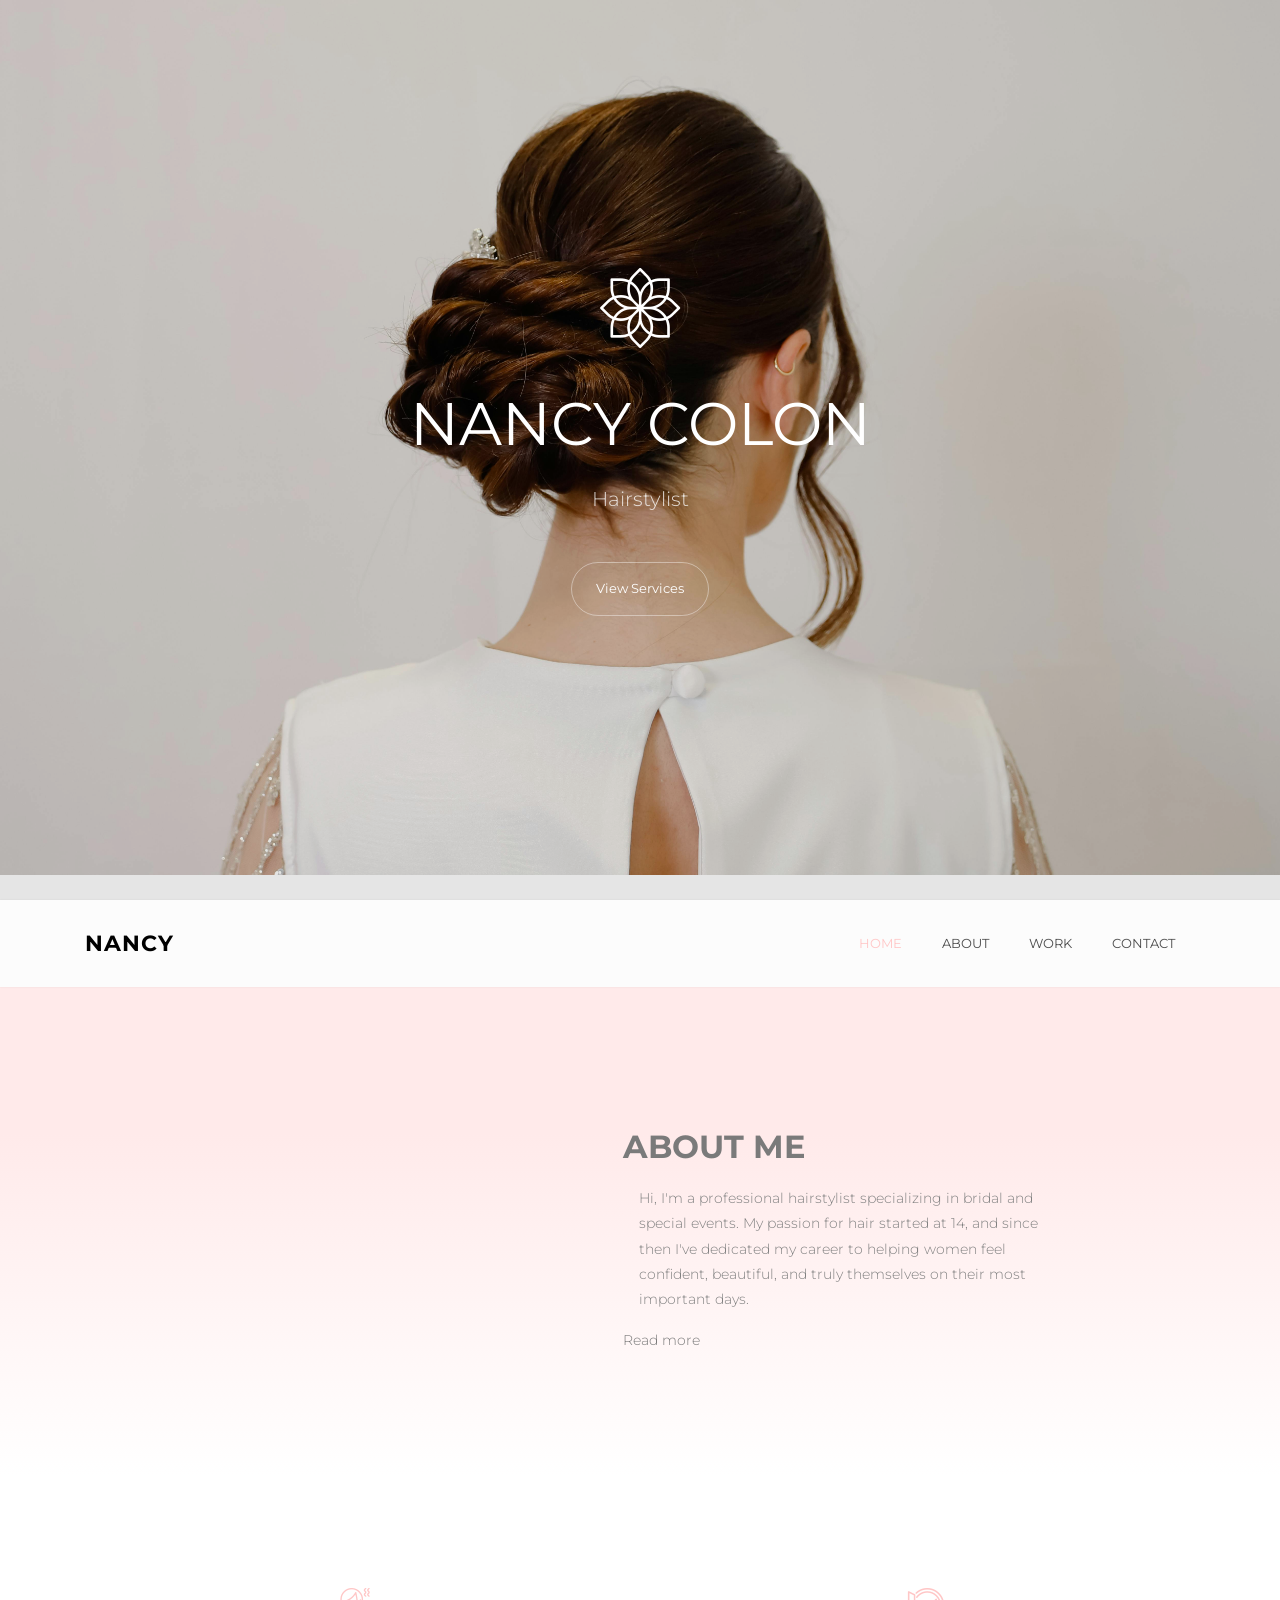
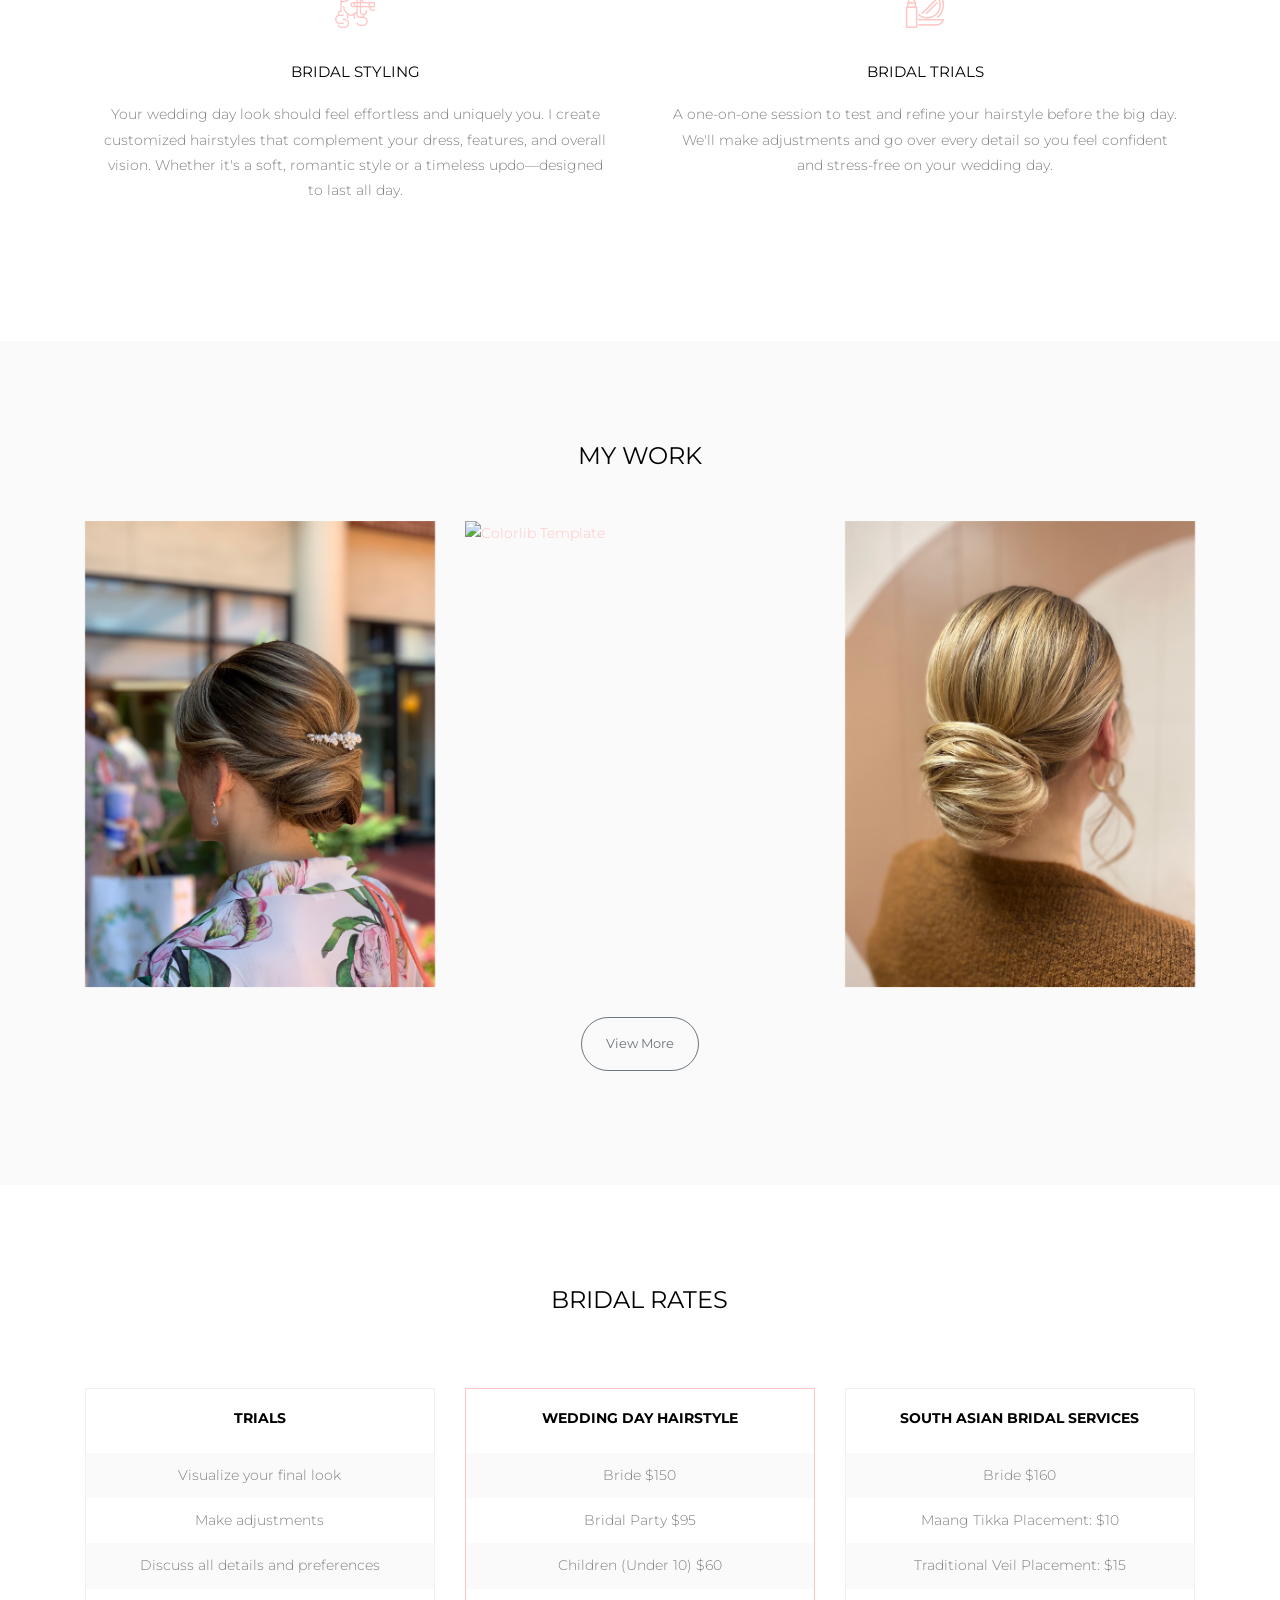
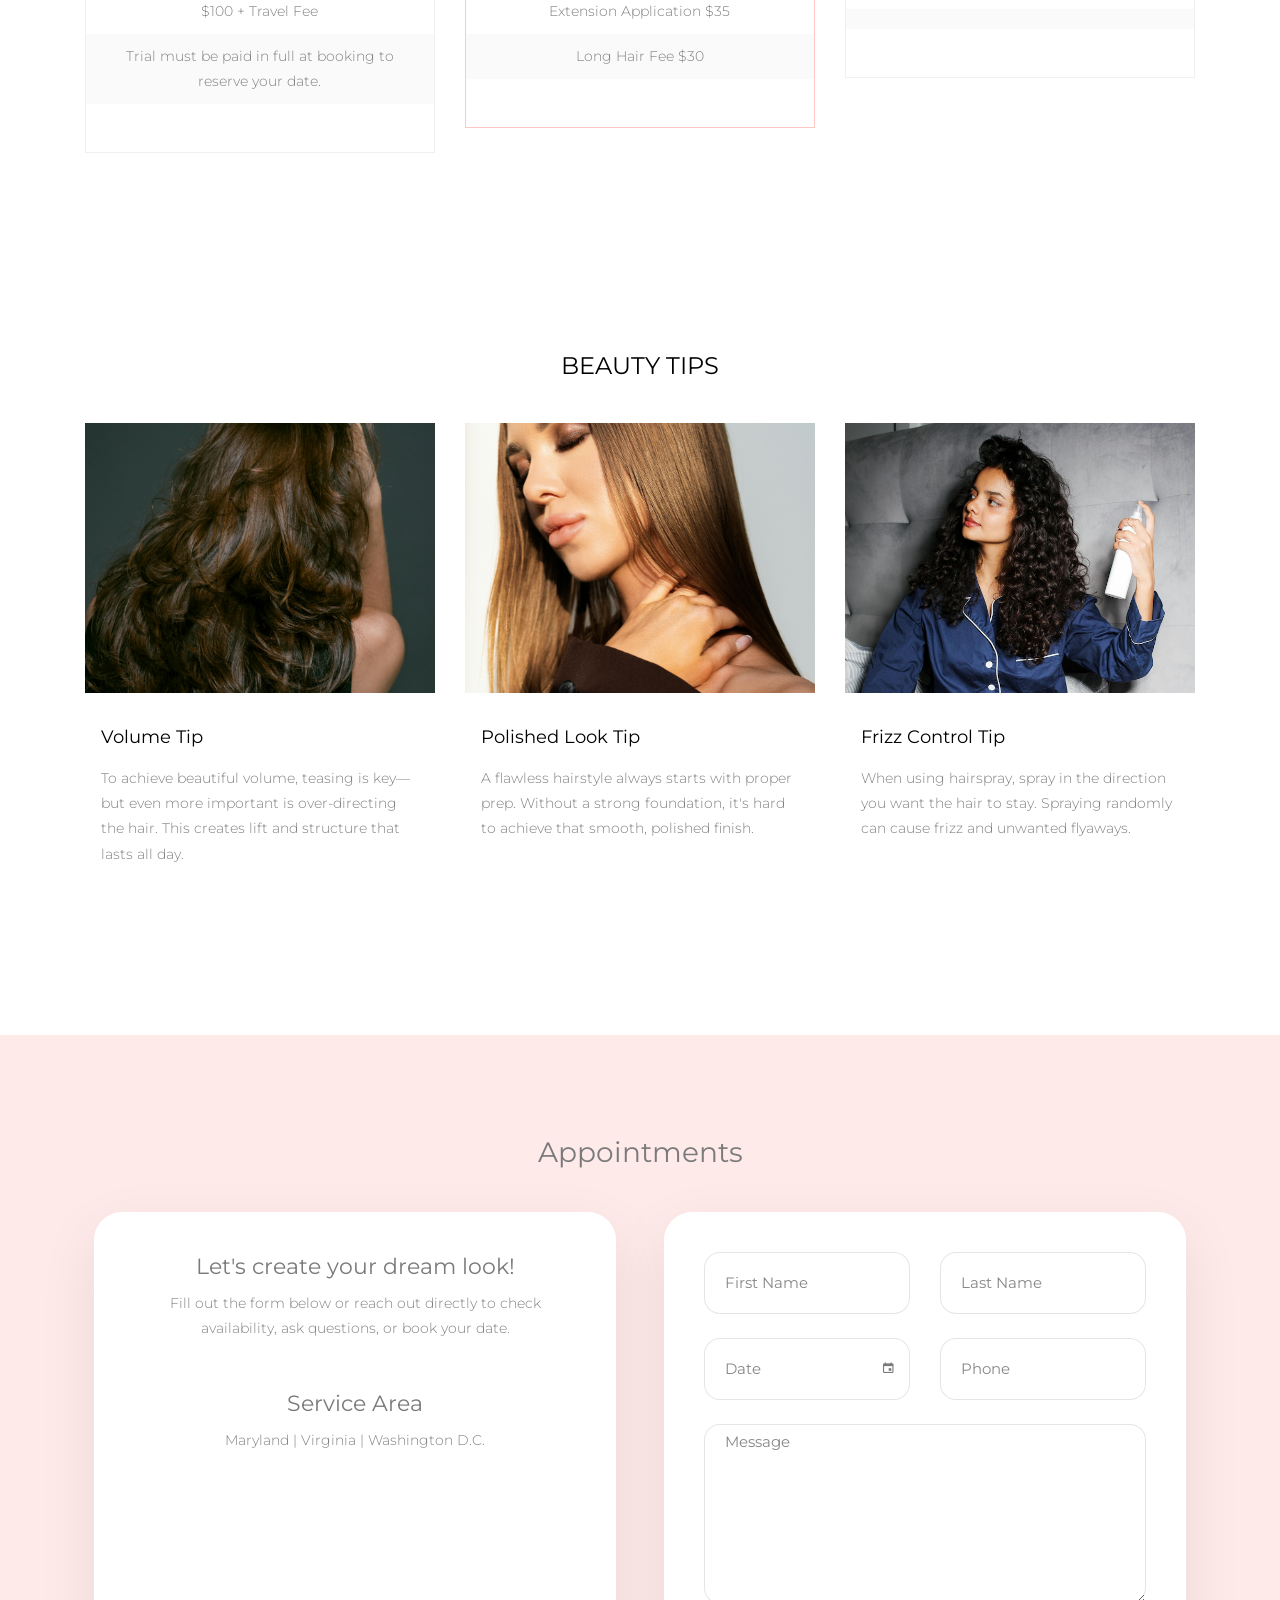
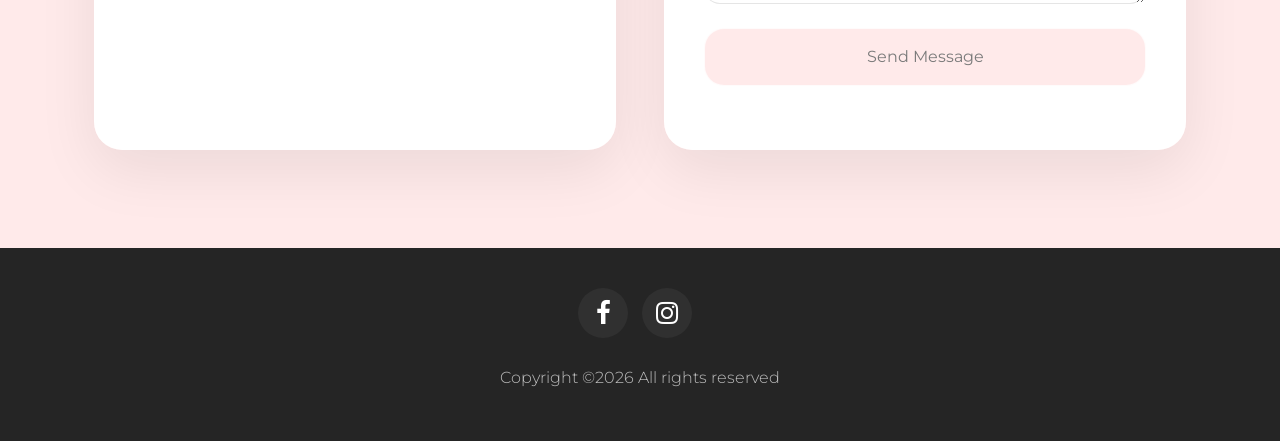
==== index.html @ 6ad8c35d "Initial commit" ====
<!DOCTYPE html>
<html lang="en">
  <head>
    <title>Nancy Colon - Hairstylist</title>
    <meta charset="utf-8">
    <meta name="viewport" content="width=device-width, initial-scale=1, shrink-to-fit=no">
    
    <link href="https://fonts.googleapis.com/css?family=Montserrat:300,400,600,700" rel="stylesheet">

    <link rel="stylesheet" href="css/open-iconic-bootstrap.min.css">
    <link rel="stylesheet" href="css/animate.css">
    
    <link rel="stylesheet" href="css/owl.carousel.min.css">
    <link rel="stylesheet" href="css/owl.theme.default.min.css">
    <link rel="stylesheet" href="css/magnific-popup.css">

    <link rel="stylesheet" href="css/aos.css">

    <link rel="stylesheet" href="css/ionicons.min.css">

    <link rel="stylesheet" href="css/bootstrap-datepicker.css">
    <link rel="stylesheet" href="css/jquery.timepicker.css">

    
    <link rel="stylesheet" href="css/flaticon.css">
    <link rel="stylesheet" href="css/icomoon.css">
    <link rel="stylesheet" href="css/style.css">
  </head>
  <body>
    
    <div class="hero-wrap js-fullheight" style="background-image: url('images/bg_10.jpg');" data-stellar-background-ratio="0.5">
      <div class="overlay"></div>
      <div class="container">
        <div class="row no-gutters slider-text js-fullheight align-items-center justify-content-center" data-scrollax-parent="true">
          <div class="col-md-8 ftco-animate text-center" data-scrollax=" properties: { translateY: '70%' }">
          	<div class="icon">
          		<a href="index.html" class="logo">
          			<span class="flaticon-flower"></span>
					<!-- <image src="images/logo3.png" class="logo-img" alt="Logo" height="50px" width="50px"> -->
          			<!-- <h1>NC</h1> -->
          		</a>
          	</div>
            <h1 class="mb-4" data-scrollax="properties: { translateY: '30%', opacity: 1.6 }">Nancy Colon</h1>
            <p class="mb-5" data-scrollax="properties: { translateY: '30%', opacity: 1.6 }">Hairstylist</p>

            <p data-scrollax="properties: { translateY: '30%', opacity: 1.6 }"><a href="#services" class="btn btn-white btn-outline-white px-4 py-3">View Services</a></p>
          </div>
        </div>
      </div>
    </div>

    <nav class="navbar navbar-expand-lg navbar-dark ftco_navbar bg-dark ftco-navbar-light" id="ftco-navbar">
	    <div class="container">
	      <a class="navbar-brand" href="index.html">Nancy</a>
	      <button class="navbar-toggler" type="button" data-toggle="collapse" data-target="#ftco-nav" aria-controls="ftco-nav" aria-expanded="false" aria-label="Toggle navigation">
	        <span class="oi oi-menu"></span>
	      </button>

	      <div class="collapse navbar-collapse" id="ftco-nav">
	        <ul class="navbar-nav ml-auto">
	          <li class="nav-item active"><a href="index.html" class="nav-link">Home</a></li>
	          <li class="nav-item"><a href="about.html" class="nav-link">About</a></li>
	          <!-- <li class="nav-item"><a href="services.html" class="nav-link">Services</a></li> -->
	          <li class="nav-item"><a href="work.html" class="nav-link">Work</a></li>
	          <!-- <li class="nav-item"><a href="blog.html" class="nav-link">Blog</a></li> -->
	          <li class="nav-item"><a href="contact.html" class="nav-link">Contact</a></li>
	        </ul>
	      </div>
	    </div>
	  </nav>
    <!-- END nav -->

	<section class="ftco-section about-me-section">
		<div class="container">
			<div class="row align-items-center justify-content-between">
				<div class="col-md-1 ftco-animate"></div>
				<div class="col-md-4 ftco-animate">
					<div class="img" style="background-image: url(images/profile_1.JPG); min-height: 360px; min-width: none; background-size: cover; background-position: center;"></div>
				</div>
				<div class="col-md-5 ftco-animate" style="margin-top: 1rem;">
					<h2 class="mb-3" style="color: #7a7a7a;">ABOUT ME</h2>
					<p class="mb-3 paragraph-spacing">Hi, I'm a professional hairstylist specializing in bridal and special events. My passion for hair started at 14, and since then I've dedicated my career to helping women feel confident, beautiful, and truly themselves on their most important days.</p>
					<a href="about.html" class="mb-3" style="color: #7a7a7a;">Read more</a>
				</div>
				<div class="col-md-1 ftco-animate"></div>
			</div>
		</div>
	</section>

	<!-- SERVICES NOT DISPLAYED -->
    <section class="ftco-section services-section " id="services">
    	<div class="container">
    		<div class="row">
				<div class="col-md-6 ftco-animate">
					<div class="media d-block text-center block-6 services">
					<div class="icon d-flex mb-3"><span class="flaticon-curl"></span></div>
					<div class="media-body">
						<h3 class="heading">Bridal Styling</h3>
						<p class="paragraph-spacing">Your wedding day look should feel effortless and uniquely you. I create customized hairstyles that complement your dress, features, and overall vision. Whether it's a soft, romantic style or a timeless updo—designed to last all day.</p>
					</div>
					</div>      
				</div>
				<div class="col-md-6 ftco-animate">
					<div class="media d-block text-center block-6 services">
					<div class="icon d-flex mb-3"><span class="flaticon-cosmetics"></span></div>
					<div class="media-body">
						<h3 class="heading">Bridal Trials</h3>
						<p class="paragraph-spacing">A one-on-one session to test and refine your hairstyle before the big day. We'll make adjustments and go over every detail so you feel confident and stress-free on your wedding day.</p>
					</div>
					</div>      
				</div>
				<!-- <div class="col-md-4 ftco-animate">
					<div class="media d-block text-center block-6 services">
					<div class="icon d-flex mb-3"><span class="flaticon-curl"></span></div>
					<div class="media-body">
						<h3 class="heading">Hair Style</h3>
						<p>Even the all-powerful Pointing has no control about the blind texts it is an almost unorthographic.</p>
					</div>
					</div>    
				</div> -->
			</div>
    	</div>
    </section>

	<!-- STAFF NOT DISPLAYED -->
    <section class="ftco-section bg-light" style="display: none;">
      <div class="container">
      	<div class="row justify-content-center mb-5 pb-3">
          <div class="col-md-7 heading-section ftco-animate text-center">
            <h2 class="mb-4">Our Beauty Experts</h2>
            <p>Far far away, behind the word mountains, far from the countries Vokalia and Consonantia, there live the blind texts.</p>
          </div>
        </div>
        <div class="row">
        	<div class="col-lg-3 d-flex mb-sm-4 ftco-animate">
        		<div class="staff">
      				<div class="img mb-4" style="background-image: url(images/person_1.jpg);"></div>
      				<div class="info text-center">
      					<h3><a href="teacher-single.html">Mellisa Smith</a></h3>
      					<span class="position">Stylist</span>
      					<div class="text">
	        				<p>Far far away, behind the word mountains, far from the countries Vokalia and Consonantia, there live the blind texts.</p>
	        			</div>
      				</div>
        		</div>
        	</div>
        	<div class="col-lg-3 d-flex mb-sm-4 ftco-animate">
        		<div class="staff">
      				<div class="img mb-4" style="background-image: url(images/person_2.jpg);"></div>
      				<div class="info text-center">
      					<h3><a href="teacher-single.html">Marie Mush</a></h3>
      					<span class="position">Fashionist</span>
      					<div class="text">
	        				<p>Far far away, behind the word mountains, far from the countries Vokalia and Consonantia, there live the blind texts.</p>
	        			</div>
      				</div>
        		</div>
        	</div>
        	<div class="col-lg-3 d-flex mb-sm-4 ftco-animate">
        		<div class="staff">
      				<div class="img mb-4" style="background-image: url(images/person_3.jpg);"></div>
      				<div class="info text-center">
      					<h3><a href="teacher-single.html">Ana Jacobson</a></h3>
      					<span class="position">Makeup Stylist</span>
      					<div class="text">
	        				<p>Far far away, behind the word mountains, far from the countries Vokalia and Consonantia, there live the blind texts.</p>
	        			</div>
      				</div>
        		</div>
        	</div>
        	<div class="col-lg-3 d-flex mb-sm-4 ftco-animate">
        		<div class="staff">
      				<div class="img mb-4" style="background-image: url(images/person_4.jpg);"></div>
      				<div class="info text-center">
      					<h3><a href="teacher-single.html">Ivan Dorchsner</a></h3>
      					<span class="position">Nail Specialist</span>
      					<div class="text">
	        				<p>Far far away, behind the word mountains, far from the countries Vokalia and Consonantia, there live the blind texts.</p>
	        			</div>
      				</div>
        		</div>
        	</div>
        </div>
      </div>
    </section>
	<!-- DISCOUNTS NOT DISPLAYED -->
	<section class="ftco-section ftco-discount img" style="display: none ;background-image: url(images/bg_2.jpg);">
		<div class="overlay"></div>
		<div class="container">
			<div class="row justify-content-end">
				<div class="col-md-5 discount ftco-animate">
					<h3>Save up to 25% Off</h3>
					<h2 class="mb-4">Student Discount</h2>
					<p class="mb-4">Even the all-powerful Pointing has no control about the blind texts it is an almost unorthographic life One day however a small line of blind text by the name of Lorem Ipsum decided to leave for the far World of Grammar.</p>
					<p><a href="#" class="btn btn-white btn-outline-white px-4 py-3">Book Now</a></p>
				</div>
			</div>
		</div>
	</section>

    <section class="ftco-section bg-light">
    	<div class="container">
    		<div class="row justify-content-center mb-4">
				<div class="col-md-7 heading-section text-center ftco-animate">
					<h2 class="mb-4">My Work</h2>
					<!-- <p>Far far away, behind the word mountains, far from the countries Vokalia and Consonantia, there live the blind texts.</p> -->
				</div>
			</div>
			<div class="row">
				<div class="col-md-4 ftco-animate">
					<a href="images/1.jpeg" class="work-entry image-popup" >
						<img src="images/1.jpeg" class="img-fluid" alt="Colorlib Template">
						
					</a>
				</div>
				<div class="col-md-4 ftco-animate">
					<a href="images/2.jpg" class="work-entry image-popup">
						<img src="images/2.jpg" class="img-fluid" alt="Colorlib Template">
					</a>
				</div>
				<div class="col-md-4 ftco-animate">
					<a href="images/3.jpeg" class="work-entry image-popup">
						<img src="images/3.jpeg" class="img-fluid" alt="Colorlib Template">
					</a>
				</div>
			</div>
			<p class="button text-center"><a href="work.html" class="btn btn-secondary btn-outline-secondary px-4 py-3">View More</a></p>
    	</div>
    </section>

    <section class="ftco-partner bg-light " style="display: none;">
    	<div class="container">
    		<div class="row partner justify-content-center">
    			<div class="col-md-10">
    				<div class="row">
		        	<div class="col-md-3 ftco-animate">
		        		<a href="#" class="partner-entry">
		        			<img src="images/partner-1.jpg" class="img-fluid" alt="Colorlib template">
		        		</a>
		        	</div>
		        	<div class="col-md-3 ftco-animate">
		        		<a href="#" class="partner-entry">
		        			<img src="images/partner-2.jpg" class="img-fluid" alt="Colorlib template">
		        		</a>
		        	</div>
		        	<div class="col-md-3 ftco-animate">
		        		<a href="#" class="partner-entry">
		        			<img src="images/partner-3.jpg" class="img-fluid" alt="Colorlib template">
		        		</a>
		        	</div>
		        	<div class="col-md-3 ftco-animate">
		        		<a href="#" class="partner-entry">
		        			<img src="images/partner-4.jpg" class="img-fluid" alt="Colorlib template">
		        		</a>
		        	</div>
	        	</div>
	        </div>
        </div>
    	</div>
    </section>

	<section class="ftco-section">
		<div class="container">
			<div class="row justify-content-center mb-5 pb-3">
		<div class="col-md-7 heading-section text-center ftco-animate">
			<h2 class="mb-2">Bridal Rates</h2>
		</div>
	</div>
	<div class="row">

		<div class="col-md-4 ftco-animate">
			<div class="pricing-entry pb-5 text-center">
				<div>
					<h3 class="mb-1"><b>Trials</b></h3>
					<!-- <p><span class="price"></span></p> -->
				</div>
				<ul>
					<li>Visualize your final look</li>
					<li>Make adjustments</li>
					<li>Discuss all details and preferences</li>
					<li>$100 + Travel Fee</li>
					<li>Trial must be paid in full at booking to reserve your date.</li>
				</ul>
				<!-- <p class="button text-center"><a href="#" class="btn btn-primary btn-outline-primary px-4 py-3"></a></p> -->
			</div>
		</div>
		<div class="col-md-4 ftco-animate">
			<div class="pricing-entry active pb-5 text-center">
				<div>
					<h3 class="mb-1"><b>Wedding Day Hairstyle</b></h3>
					<!-- <p><span class="price">$35-$150</span></p> -->
				</div>
				<ul>
					<li>Bride $150</li>
					<li>Bridal Party $95</li>
					<li>Children (Under 10) $60</li>
					<li>Extension Application $35</li>
					<li>Long Hair Fee $30</li>
				</ul>
				<!-- <p class="button text-center"><a href="#" class="btn btn-primary btn-outline-primary px-4 py-3">Order now</a></p> -->
			</div>
		</div>
		
		<div class="col-md-4 ftco-animate">
			<div class="pricing-entry pb-5 text-center">
				<div>
					<h3 class="mb-1"><b>South Asian Bridal Services</b></h3>
					<!-- <p><span class="price">$95</span> <span class="per">/ each</span></p> -->
				</div>
				<ul>
					<li>Bride $160</li>
					<li>Maang Tikka Placement: $10</li>
					<li>Traditional Veil Placement: $15</li>
					<li></li>
					<li></li>
				</ul>
				<!-- <p class="button text-center"><a href="#" class="btn btn-primary btn-outline-primary px-4 py-3">Order now</a></p> -->
			</div>
		</div>
		
		<!-- <div class="col-md-3 ftco-animate">
			<div class="pricing-entry pb-5 text-center">
				<div>
					<h3 class="mb-4">Extension Application</h3>
					<p><span class="price">$35</span></p>
				</div>
				<ul>
					<li>Long Hair Fee $30</li>
				</ul>
				<p class="button text-center"><a href="#" class="btn btn-primary btn-outline-primary px-4 py-3">Order now</a></p>
			</div>
		</div> -->
	</div>
		</div>
	</section>


	<section class="ftco-section">
      <div class="container">
        <div class="row justify-content-center mb-3">
          <div class="col-md-7 heading-section ftco-animate text-center">
            <h2 class="mb-4">BEAUTY TIPS</h2>
          </div>
        </div>
        <div class="row d-flex">
          <div class="col-md-4 d-flex ftco-animate">
          	<div class="blog-entry align-self-stretch">
              <div class="block-20" style="background-image: url('images/volume.jpg');">
              </div>
              <div class="text py-4 d-block">
                <h3 class="heading mt-2 paragraph-spacing"><a href="#">Volume Tip</a></h3>
                <p class="paragraph-spacing">To achieve beautiful volume, teasing is key—but even more important is over-directing the hair. This creates lift and structure that lasts all day.</p>
              </div>
            </div>
          </div>
          <div class="col-md-4 d-flex ftco-animate">
          	<div class="blog-entry align-self-stretch">
              <div class="block-20" style="background-image: url('images/polished.jpg');">
              </div>
              <div class="text py-4 d-block">
                <h3 class="heading mt-2 paragraph-spacing"><a href="#">Polished Look Tip</a></h3>
                <p class="paragraph-spacing">A flawless hairstyle always starts with proper prep. Without a strong foundation, it's hard to achieve that smooth, polished finish.</p>
              </div>
            </div>
          </div>
          <div class="col-md-4 d-flex ftco-animate">
          	<div class="blog-entry align-self-stretch">
              <div class="block-20" style="background-image: url('images/frizz2.png');">
              </div>
              <div class="text py-4 d-block">
                <h3 class="heading mt-2 paragraph-spacing"><a href="#">Frizz Control Tip</a></h3>
                <p class="paragraph-spacing">When using hairspray, spray in the direction you want the hair to stay. Spraying randomly can cause frizz and unwanted flyaways.</p>
              </div>
            </div>
          </div>
        </div>
      </div>
    </section>

		
	<section class="ftco-section ftco-appointment ">
			<div class="overlay"></div>
			
    	<div class="container">
			
    		<div class="row">
			<div class="col-12">
				<h3 class="mb-3 text-center" style="color: #7a7a7a;">Appointments</h3>
			</div>
    		</div>
    		<div class="row d-md-flex align-items-center">
    			<!-- <div class="col-md-2"></div> -->
				<div class="col-md-6 appointment ftco-animate d-flex align-self-stretch">
	    			<div class="appointment-info  text-center">

	    				<div class="mb-5">
							 <h3 class="mb-2">Let's create your dream look!</h3>
							<p class="day">Fill out the form below or reach out directly to check availability, ask questions, or book your date.</p>
	    				</div>
	    				<div class="mb-2">
	    					<h3 class="mb-2">Service Area</h3>
		    				<p>Maryland | Virginia | Washington D.C.</p>
	    				</div>
	    			</div>
	    		</div>
	    		<div class="col-md-6 appointment ftco-animate">
	    			
	    			<form action="#" class="appointment-form">
						<div class="row form-group d-flex">
							<div class="col-md-6">
								<input type="text" class="form-control" placeholder="First Name">
							</div>
							<div class="col-md-6">
								<input type="text" class="form-control" placeholder="Last Name">
							</div>
						</div>
						<div class="row form-group d-flex">
							<div class="col-md-6">
								<div class="input-wrap">
									<div class="icon"><span class="ion-md-calendar"></span></div>
									<input type="text" id="appointment_date" class="form-control" placeholder="Date">
								</div>
							</div>
							<div class="col-md-6">
								<input type="text" class="form-control" placeholder="Phone">
							</div>
						</div>
						<div class="form-group">
						<textarea name="" id="" cols="30" rows="3" class="form-control" placeholder="Message"></textarea>
						</div>
						<div class="form-group">
						<input type="submit" value="Send Message" class="btn appointment-bg btn-white btn-outline-white py-3 px-4">
						</div>
					</form>
	    		</div>    			
    		</div>
    	</div>
    </section>

    <footer class="ftco-footer ftco-section img footer-short">
    	<div class="overlay"></div>
      <div class="container">
        <div class="row">
          <div class="col-md-12 text-center">
            <div class="ftco-footer-widget mb-2"><ul class="ftco-footer-social list-unstyled float-md-center float-lft mt-2">
                <!-- <li class="ftco-animate"><a href="#"><span class="icon-twitter"></span></a></li> -->
                <li class="ftco-animate"><a href="#"><span class="icon-facebook"></span></a></li>
                <li class="ftco-animate"><a href="#"><span class="icon-instagram"></span></a></li>
              </ul>
            </div>
          </div>
        </div>
        <div class="row">
          <div class="col-md-12 text-center">
            <p><!-- Link back to Colorlib can't be removed. Template is licensed under CC BY 3.0. -->
            Copyright &copy;<script>document.write(new Date().getFullYear());</script> All rights reserved</a>
            <!-- Link back to Colorlib can't be removed. Template is licensed under CC BY 3.0. --></p>
          </div>
        </div>
      </div>
    </footer>
    
  

  <!-- loader -->
  <div id="ftco-loader" class="show fullscreen"><svg class="circular" width="48px" height="48px"><circle class="path-bg" cx="24" cy="24" r="22" fill="none" stroke-width="4" stroke="#eeeeee"/><circle class="path" cx="24" cy="24" r="22" fill="none" stroke-width="4" stroke-miterlimit="10" stroke="#F96D00"/></svg></div>


  <script src="js/jquery.min.js"></script>
  <script src="js/jquery-migrate-3.0.1.min.js"></script>
  <script src="js/popper.min.js"></script>
  <script src="js/bootstrap.min.js"></script>
  <script src="js/jquery.easing.1.3.js"></script>
  <script src="js/jquery.waypoints.min.js"></script>
  <script src="js/jquery.stellar.min.js"></script>
  <script src="js/owl.carousel.min.js"></script>
  <script src="js/jquery.magnific-popup.min.js"></script>
  <script src="js/aos.js"></script>
  <script src="js/jquery.animateNumber.min.js"></script>
  <script src="js/bootstrap-datepicker.js"></script>
  <script src="js/jquery.timepicker.min.js"></script>
  <script src="js/scrollax.min.js"></script>
  <script src="https://maps.googleapis.com/maps/api/js?key=AIzaSyBVWaKrjvy3MaE7SQ74_uJiULgl1JY0H2s&sensor=false"></script>
  <script src="js/google-map.js"></script>
  <script src="js/main.js"></script>
    
  </body>
</html>
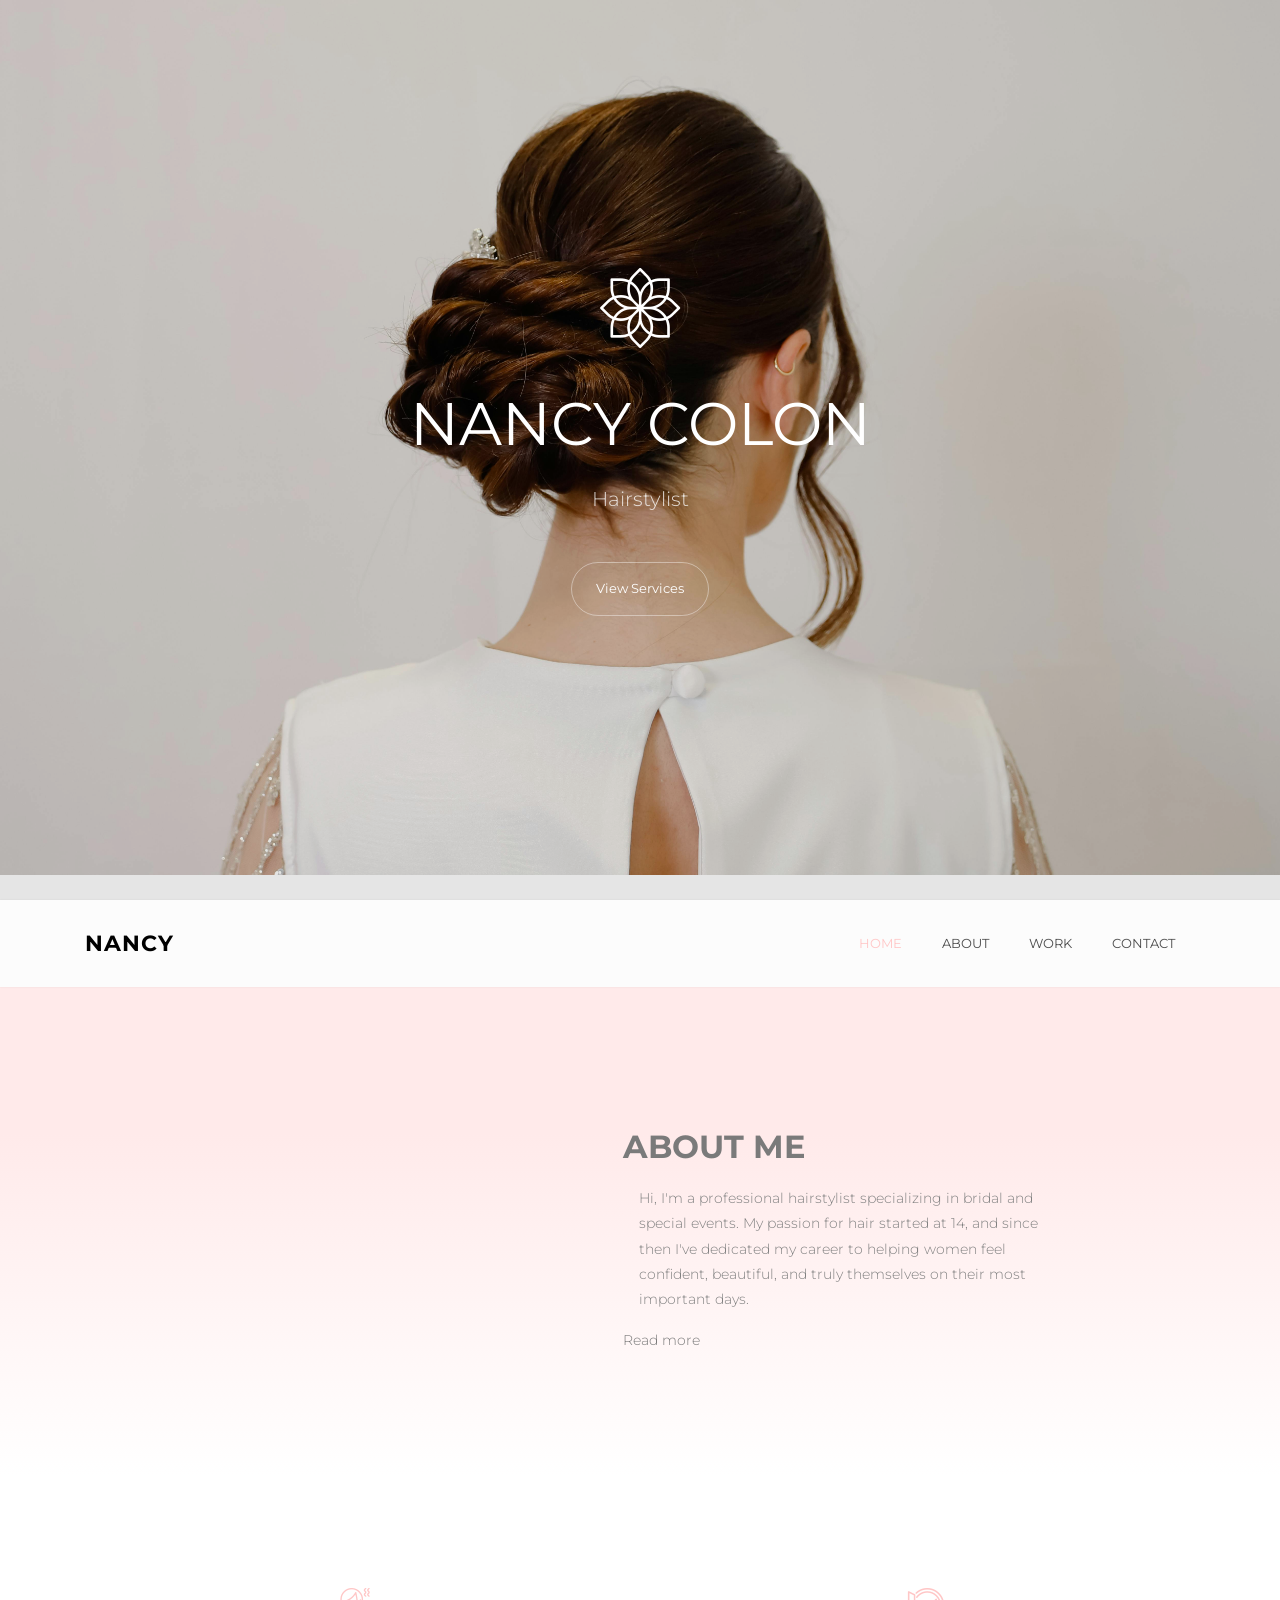
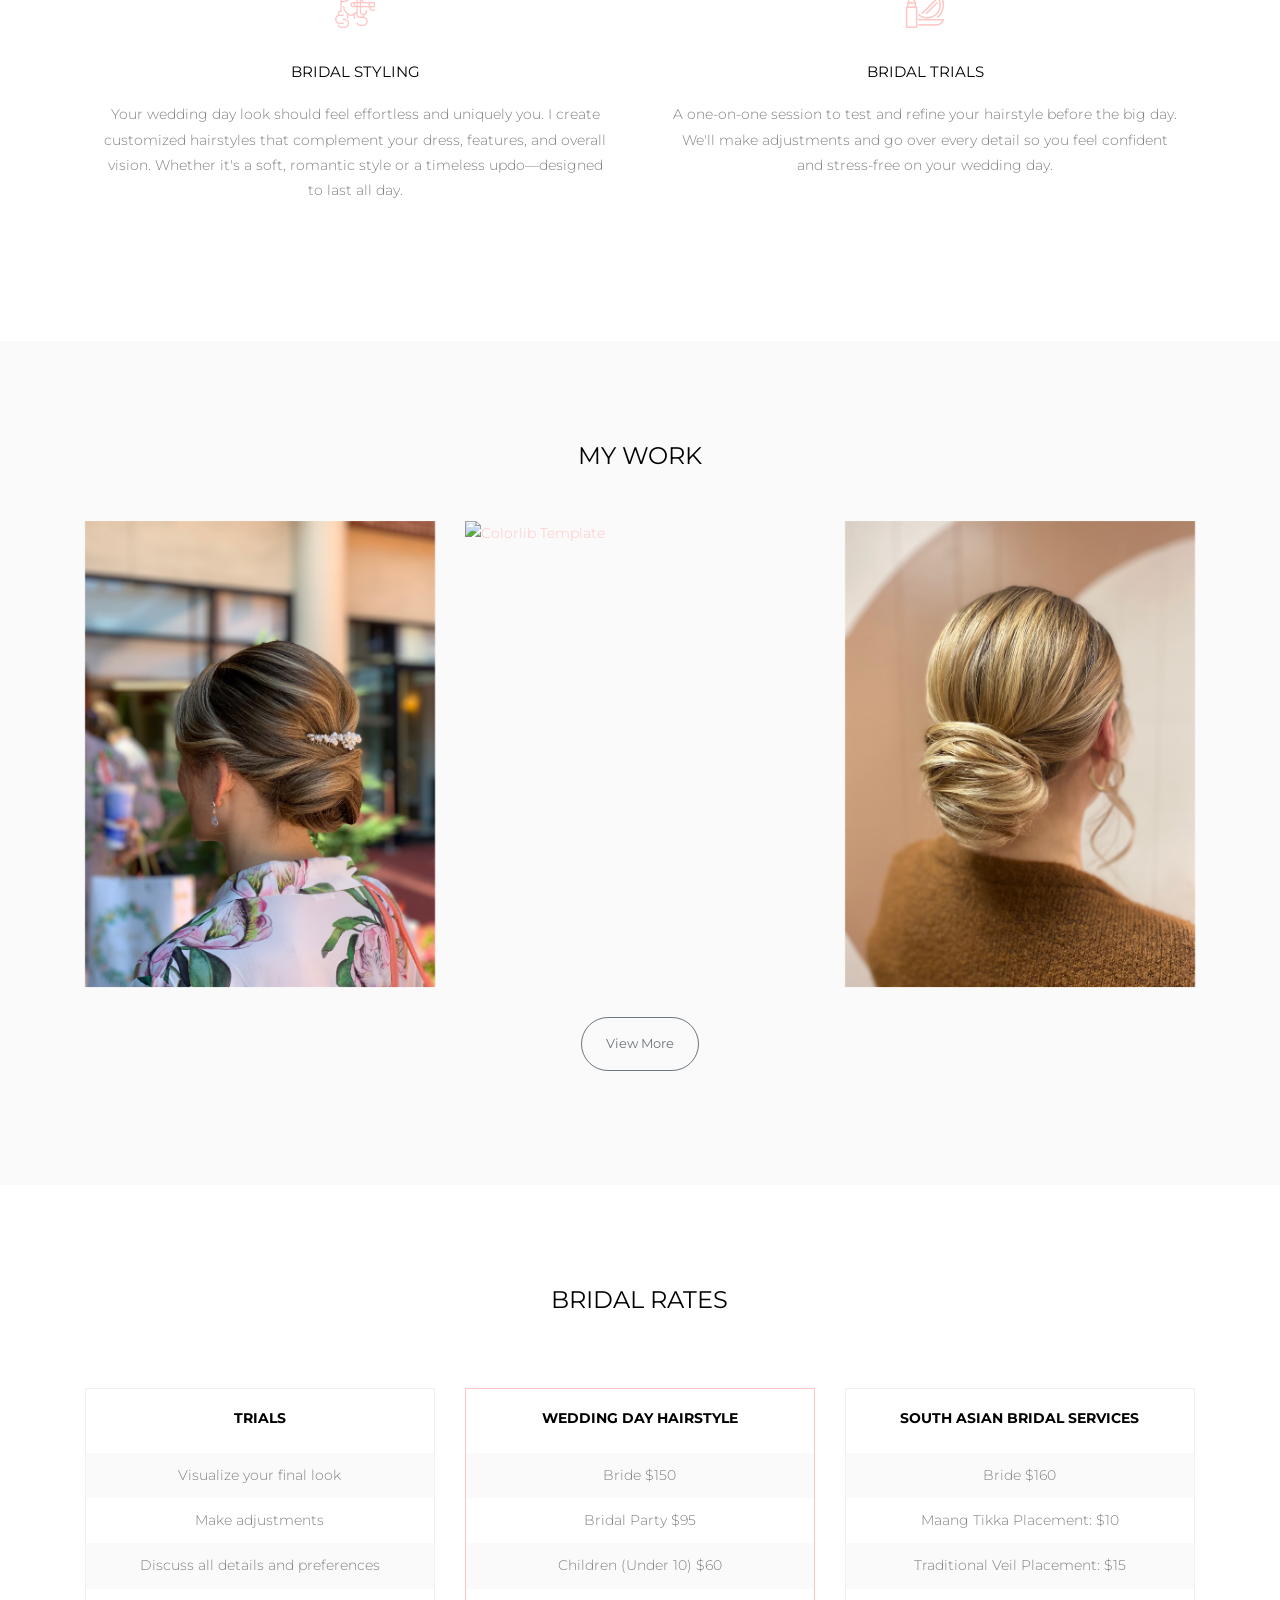
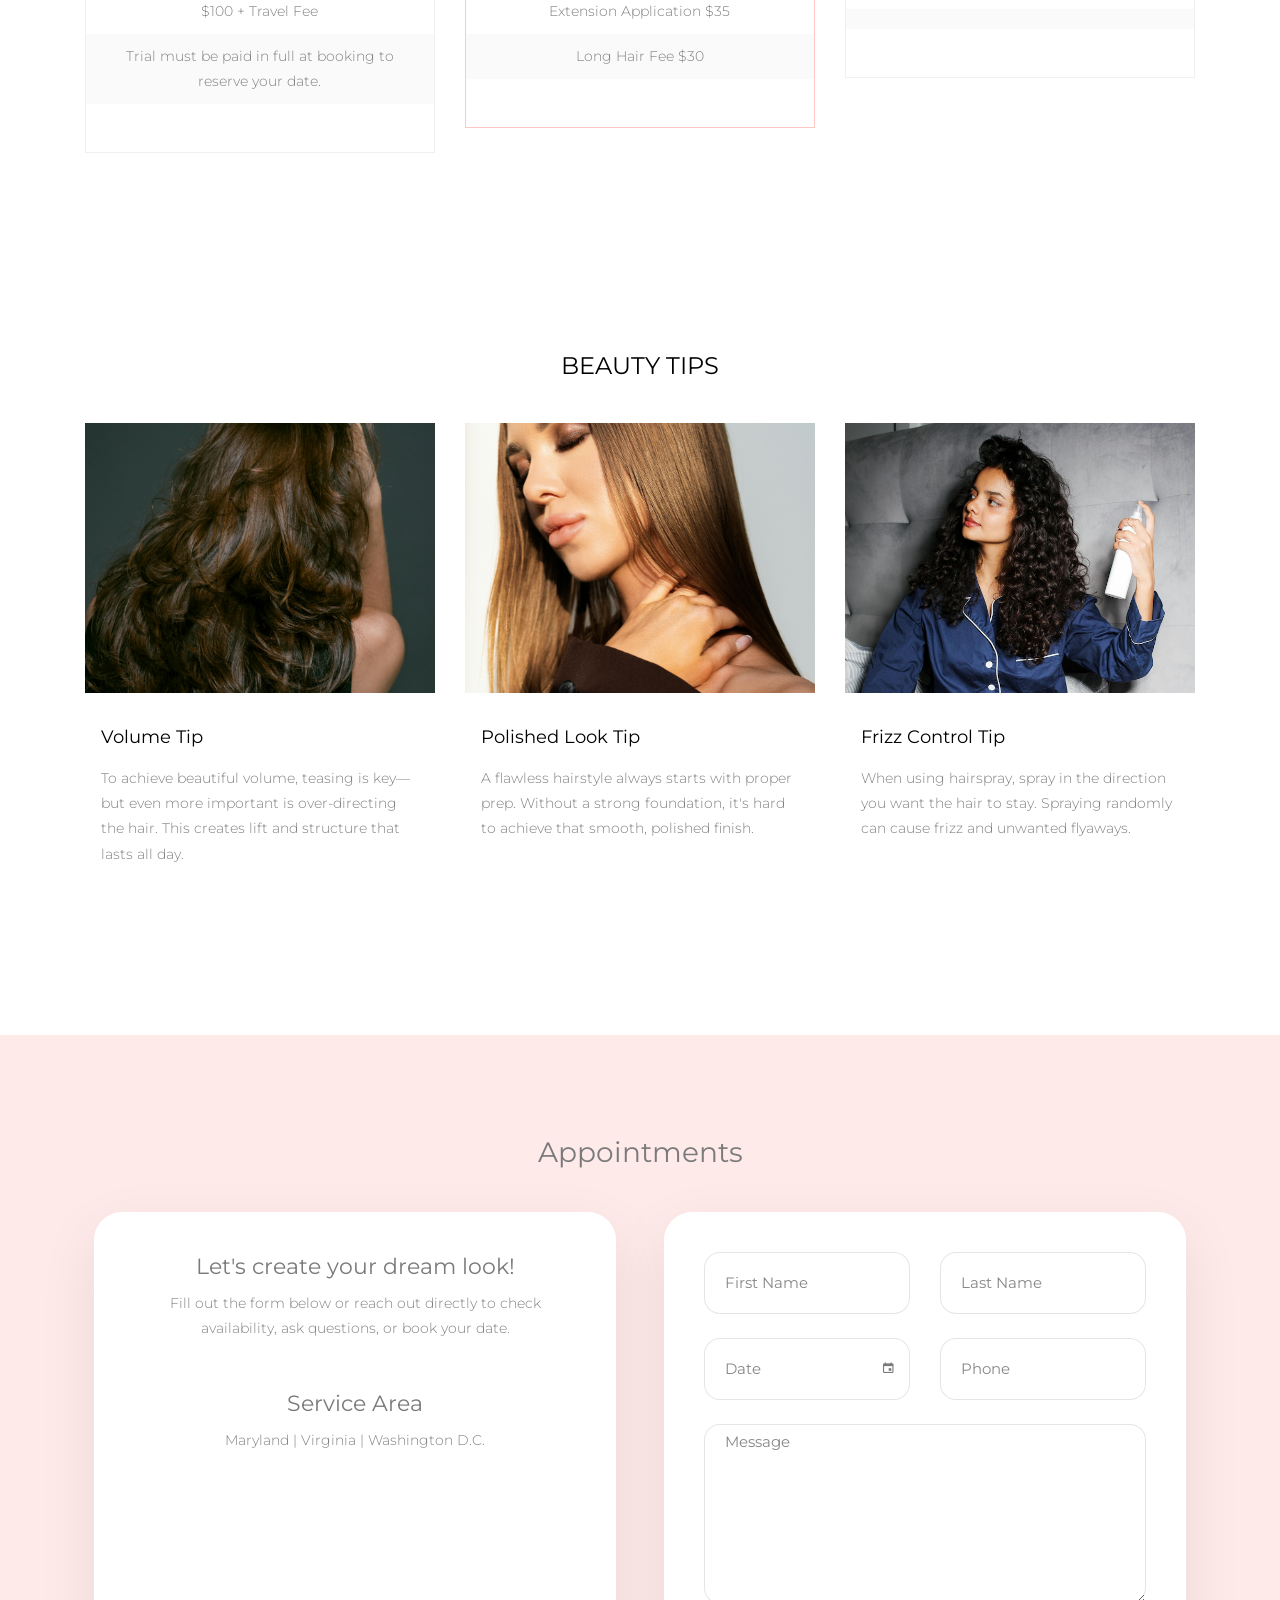
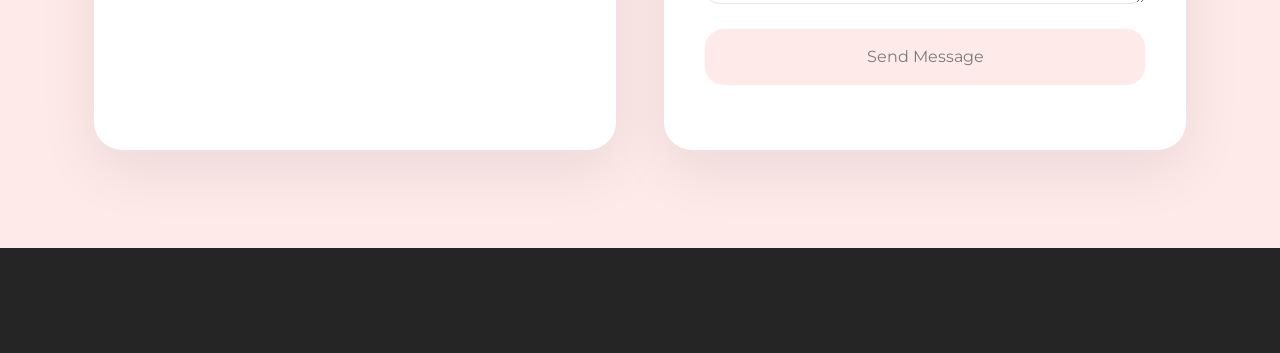
==== commit cdc20eeb: "added form configuration" ====
--- a/index.html
+++ b/index.html
@@ -405,7 +405,7 @@
 	    		</div>
 	    		<div class="col-md-6 appointment ftco-animate">
 	    			
-	    			<form action="#" class="appointment-form">
+	    			<form action="#" class="appointment-form" netlify>
 						<div class="row form-group d-flex">
 							<div class="col-md-6">
 								<input type="text" class="form-control" placeholder="First Name">
